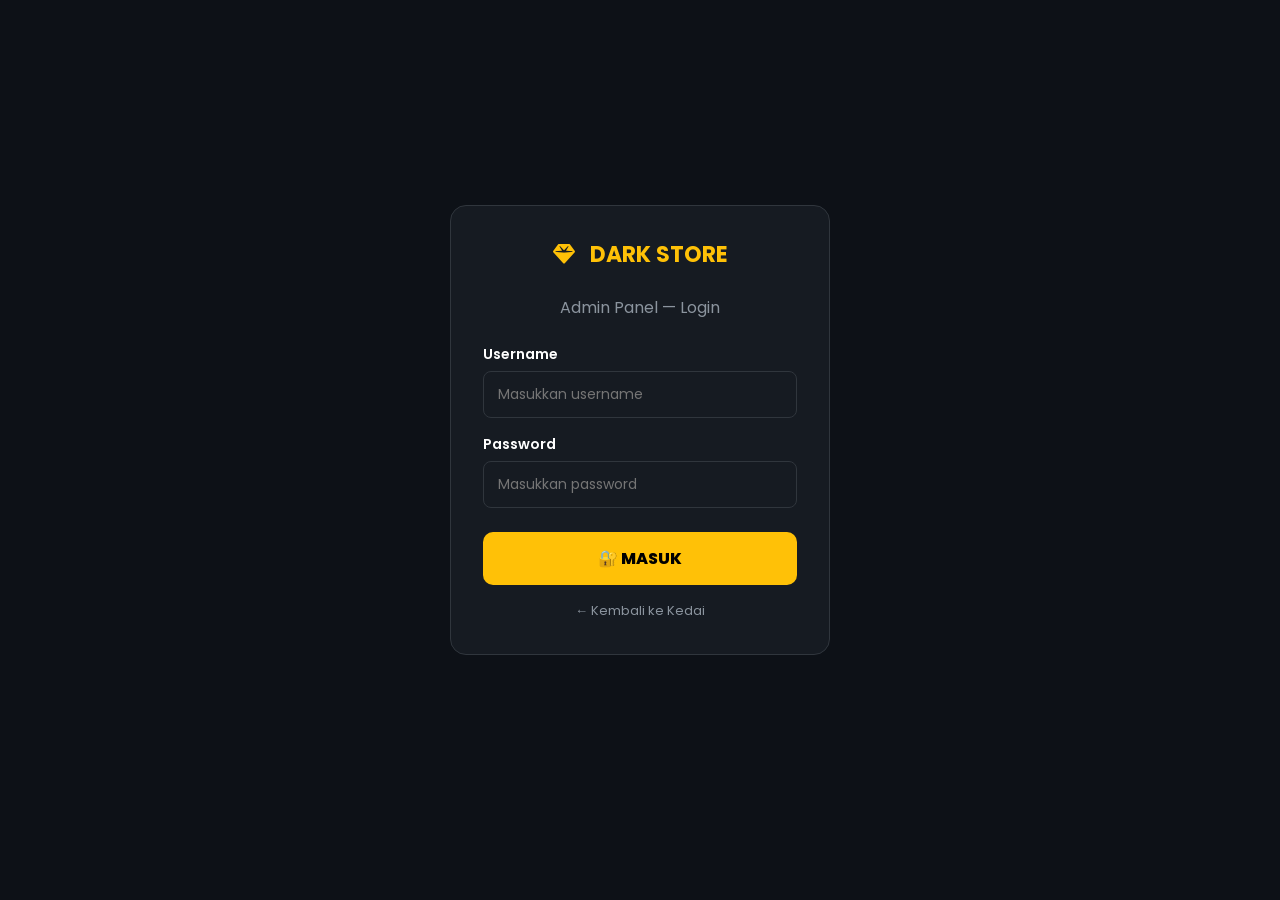
==== admin/dashboard.html @ 03d635fb "Add admin dashboard HTML structure" ====
<!DOCTYPE html>
<html lang="ms">
<head>
    <meta charset="UTF-8">
    <meta name="viewport" content="width=device-width, initial-scale=1.0">
    <title>Dashboard — DARK STORE</title>
    <link rel="preconnect" href="https://fonts.googleapis.com">
    <link rel="preconnect" href="https://fonts.gstatic.com" crossorigin>
    <link href="https://fonts.googleapis.com/css2?family=Poppins:wght@400;500;600;700;800;900&display=swap" rel="stylesheet">
    <link rel="stylesheet" href="https://cdnjs.cloudflare.com/ajax/libs/font-awesome/6.4.0/css/all.min.css">
    <link rel="stylesheet" href="../style.css">
</head>
<body class="admin-layout" onload="checkLogin()">
    <aside class="admin-sidebar">
        <div class="logo"><i class="fa-solid fa-gem"></i> DARK STORE</div>
        <nav>
            <a href="dashboard.html" class="active"><i class="fa-solid fa-chart-line"></i> Dashboard</a>
            <a href="produk.html"><i class="fa-solid fa-box"></i> Produk</a>
            <a href="#" onclick="logout()"><i class="fa-solid fa-right-from-bracket"></i> Keluar</a>
        </nav>
    </aside>

    <main class="admin-content">
        <div class="admin-header">
            <h1>📊 Dashboard</h1>
        </div>

        <div class="stats-grid">
            <div class="stat-card">
                <h3 id="totalProduk">0</h3>
                <p>Jumlah Produk</p>
            </div>
            <div class="stat-card">
                <h3>✅</h3>
                <p>Sistem Siap</p>
            </div>
            <div class="stat-card">
                <h3>24/7</h3>
                <p>Buka Sentiasa</p>
            </div>
        </div>

        <div class="form-card">
            <h3>👋 Selamat Datang, Admin!</h3>
            <p style="color:var(--gray);margin-top:10px">Guna menu di kiri untuk urus produk kedai anda.</p>
            <ul style="margin-top:15px;color:var(--gray);font-size:14px;line-height:1.8">
                <li>✅ Tambah produk baru di bahagian Produk</li>
                <li>✅ Hapus produk yang tak dijual lagi</li>
                <li>✅ Pelanggan klik BELI → terus buka WhatsApp anda</li>
                <li>✅ Nombor WhatsApp: +60194939829</li>
            </ul>
        </div>
    </main>

    <script src="../script.js"></script>
</body>
</html>
---- style.css ----
:root {
    --bg: #0D1117;
    --card: #161B22;
    --gold: #FFC107;
    --orange: #FF4500;
    --green: #22C55E;
    --text: #FFFFFF;
    --gray: #8B949E;
    --border: #30363D;
}

* {
    margin: 0;
    padding: 0;
    box-sizing: border-box;
    font-family: 'Poppins', sans-serif;
}

body {
    background: var(--bg);
    color: var(--text);
    min-height: 100vh;
    padding-bottom: 40px;
}

a { text-decoration: none; color: inherit; }
button { border: none; cursor: pointer; font-weight: 600; transition: all 0.2s ease; }
input, select {
    width: 100%;
    padding: 12px 14px;
    border-radius: 8px;
    border: 1px solid var(--border);
    background: var(--card);
    color: var(--text);
    font-size: 14px;
    outline: none;
}
input:focus, select:focus { border-color: var(--gold); }

.header {
    display: flex;
    justify-content: space-between;
    align-items: center;
    padding: 16px 20px;
    background: var(--card);
    border-bottom: 1px solid var(--border);
    position: sticky;
    top: 0;
    z-index: 100;
}

.logo {
    display: flex;
    align-items: center;
    gap: 8px;
    font-size: 20px;
    font-weight: 900;
    color: var(--gold);
}

.logo i { font-size: 24px; }
.admin-btn {
    padding: 8px 16px;
    background: var(--gold);
    color: #000;
    border-radius: 8px;
    font-weight: 700;
    font-size: 14px;
}

.banner {
    padding: 30px 20px;
    text-align: center;
    background: linear-gradient(135deg, #161B22 0%, #0D1117 100%);
    border-bottom: 1px solid var(--border);
}

.banner h1 { font-size: 24px; font-weight: 800; margin-bottom: 8px; }
.banner p { font-size: 14px; color: var(--gray); }

.container { padding: 24px 20px; max-width: 1200px; margin: 0 auto; }
.section-title { font-size: 20px; margin-bottom: 20px; text-align: center; color: var(--gold); }

.product-grid {
    display: grid;
    grid-template-columns: repeat(auto-fill, minmax(250px, 1fr));
    gap: 16px;
}

.product-card {
    background: var(--card);
    border: 1px solid var(--border);
    border-radius: 12px;
    padding: 20px;
    transition: all 0.3s ease;
}

.product-card:hover { border-color: var(--gold); transform: translateY(-3px); }
.product-img {
    width: 60px; height: 60px; background: rgba(255,193,7,0.1);
    border-radius: 10px; display: flex; align-items: center; justify-content: center;
    font-size: 28px; color: var(--gold); margin-bottom: 14px;
}
.product-name { font-size: 16px; font-weight: 700; margin-bottom: 8px; }
.product-desc { font-size: 12px; color: var(--gray); margin-bottom: 12px; }
.product-price { font-size: 20px; font-weight: 900; color: var(--gold); margin-bottom: 14px; }
.buy-btn {
    width: 100%; padding: 12px; background: var(--gold); color: #000;
    font-size: 15px; font-weight: 800; border-radius: 8px;
}
.buy-btn:hover { background: #FFD600; transform: scale(1.02); }

footer { text-align: center; padding: 30px 20px; color: var(--gray); font-size: 13px; border-top: 1px solid var(--border); margin-top: 40px; }

/* Admin Panel */
.admin-wrap { min-height: 100vh; display: flex; flex-direction: column; background: var(--bg); }
.admin-login-box {
    flex: 1; display: flex; align-items: center; justify-content: center; padding: 20px;
}
.admin-login-card {
    background: var(--card); border: 1px solid var(--border); border-radius: 16px;
    padding: 32px; width: 100%; max-width: 380px; text-align: center;
}
.admin-login-card h2 { color: var(--gold); margin-bottom: 24px; font-size: 22px; }
.admin-login-card h2 i { margin-right: 10px; }
.form-group { margin-bottom: 16px; text-align: left; }
.form-group label { display: block; margin-bottom: 6px; font-size: 14px; font-weight: 600; }
.admin-login-card button {
    width: 100%; padding: 14px; background: var(--gold); color: #000;
    font-size: 16px; font-weight: 800; border-radius: 10px; margin-top: 8px;
}
.back-link { display: inline-block; margin-top: 16px; color: var(--gray); font-size: 13px; }

.admin-layout { display: flex; min-height: 100vh; }
.admin-sidebar {
    width: 240px; background: var(--card); border-right: 1px solid var(--border);
    position: fixed; height: 100vh; padding: 20px 0;
}
.admin-sidebar .logo { padding: 0 20px 20px; border-bottom: 1px solid var(--border); margin-bottom: 20px; font-size: 16px; }
.admin-sidebar nav a {
    display: flex; align-items: center; gap: 10px; padding: 12px 20px;
    color: var(--gray); font-weight: 500; border-left: 3px solid transparent; font-size: 14px;
}
.admin-sidebar nav a:hover, .admin-sidebar nav a.active {
    background: rgba(255,193,7,0.1); color: var(--gold); border-left-color: var(--gold);
}
.admin-content { margin-left: 240px; flex: 1; padding: 24px; background: var(--bg); }
.admin-header { display: flex; justify-content: space-between; align-items: center; margin-bottom: 24px; flex-wrap: wrap; gap: 12px; }
.admin-header h1 { font-size: 22px; }

.btn { padding: 10px 16px; border-radius: 8px; font-weight: 600; font-size: 14px; }
.btn-gold { background: var(--gold); color: #000; }
.btn-red { background: #EF4444; color: white; }
.btn-green { background: var(--green); color: white; }
.btn-sm { padding: 6px 12px; font-size: 13px; }

.stats-grid { display: grid; grid-template-columns: repeat(auto-fit, minmax(200px, 1fr)); gap: 16px; margin-bottom: 24px; }
.stat-card { background: var(--card); border: 1px solid var(--border); border-radius: 12px; padding: 20px; }
.stat-card h3 { font-size: 28px; font-weight: 900; color: var(--gold); }
.stat-card p { color: var(--gray); margin-top: 6px; font-size: 14px; }

.form-card {
    background: var(--card); border: 1px solid var(--border); border-radius: 12px;
    padding: 24px; margin-bottom: 24px; max-width: 500px;
}
.form-card h3 { margin-bottom: 20px; font-size: 18px; }

.table-wrapper { background: var(--card); border: 1px solid var(--border); border-radius: 12px; overflow: hidden; }
table { width: 100%; border-collapse: collapse; }
th, td { padding: 12px 16px; text-align: left; border-bottom: 1px solid var(--border); font-size: 14px; }
th { background: var(--card); color: var(--gold); font-weight: 700; }
tr:hover { background: rgba(48,54,61,0.5); }

.empty-state { text-align: center; padding: 40px 20px; color: var(--gray); }
.empty-state i { font-size: 40px; margin-bottom: 12px; opacity: 0.4; }

@media (max-width: 768px) {
    .product-grid { grid-template-columns: repeat(2, 1fr); }
    .admin-sidebar { width: 100%; position: relative; height: auto; }
    .admin-content { margin-left: 0; padding: 16px; }
    .stats-grid { grid-template-columns: 1fr; }
  }
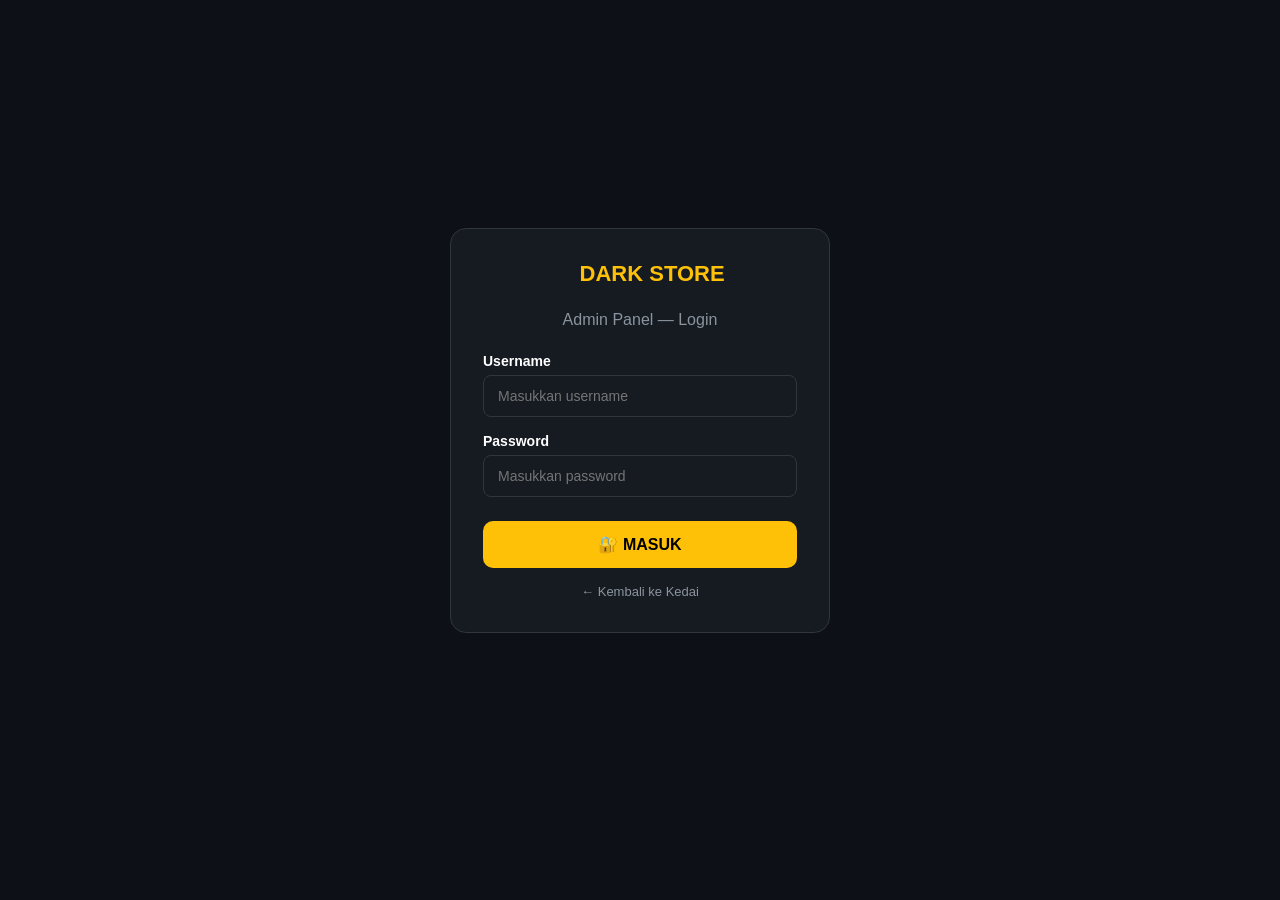
==== commit 7fed8f41: "Enhance admin dashboard with category and product management" ====
--- a/admin/dashboard.html
+++ b/admin/dashboard.html
@@ -14,44 +14,111 @@
     <aside class="admin-sidebar">
         <div class="logo"><i class="fa-solid fa-gem"></i> DARK STORE</div>
         <nav>
-            <a href="dashboard.html" class="active"><i class="fa-solid fa-chart-line"></i> Dashboard</a>
-            <a href="produk.html"><i class="fa-solid fa-box"></i> Produk</a>
+            <a href="#" class="active" onclick="showSection('sec-kategori'); return false;"><i class="fa-solid fa-tags"></i> Kelola Kategori</a>
+            <a href="#" onclick="showSection('sec-produk'); return false;"><i class="fa-solid fa-boxes-stacked"></i> Kelola Produk</a>
             <a href="#" onclick="logout()"><i class="fa-solid fa-right-from-bracket"></i> Keluar</a>
         </nav>
     </aside>
 
     <main class="admin-content">
         <div class="admin-header">
-            <h1>📊 Dashboard</h1>
+            <h1>📊 Admin Panel</h1>
         </div>
 
-        <div class="stats-grid">
-            <div class="stat-card">
-                <h3 id="totalProduk">0</h3>
-                <p>Jumlah Produk</p>
+        <!-- ========== SECTION: KELOLA KATEGORI ========== -->
+        <div id="sec-kategori" class="admin-section">
+            <div class="form-card" id="katForm">
+                <h3 id="katFormTitle">➕ Tambah Kategori Baru</h3>
+                <input type="hidden" id="editKatId">
+                
+                <div class="form-group">
+                    <label>Nama Kategori</label>
+                    <input type="text" id="katNama" placeholder="Contoh: Free Fire">
+                </div>
+                <div class="form-group">
+                    <label>Ikon Emoji</label>
+                    <input type="text" id="katIcon" placeholder="Contoh: 🔥" value="📦">
+                </div>
+                <div class="form-group">
+                    <label>Jenis Pesanan</label>
+                    <select id="katJenis">
+                        <option value="diamond">💎 Diamond / Top Up (Minta Player ID)</option>
+                        <option value="boost">📈 Boost / Promote (Minta Link)</option>
+                    </select>
+                </div>
+                
+                <button class="btn btn-gold" id="katBtn" onclick="editKatId.value ? simpanEditKategori() : tambahKategori()" style="width:100%;margin-top:10px">💾 SIMPAN KATEGORI</button>
+                <button class="btn btn-gray" onclick="resetKategoriForm()" style="width:100%;margin-top:8px">🔄 Reset</button>
             </div>
-            <div class="stat-card">
-                <h3>✅</h3>
-                <p>Sistem Siap</p>
-            </div>
-            <div class="stat-card">
-                <h3>24/7</h3>
-                <p>Buka Sentiasa</p>
+
+            <div class="form-card" style="max-width:100%">
+                <h3 style="margin-bottom:20px">📋 Senarai Kategori</h3>
+                <div class="table-wrapper">
+                    <table>
+                        <thead>
+                            <tr>
+                                <th>#</th>
+                                <th>Ikon</th>
+                                <th>Nama Kategori</th>
+                                <th>Jenis</th>
+                                <th>Tindakan</th>
+                            </tr>
+                        </thead>
+                        <tbody id="kategoriList"></tbody>
+                    </table>
+                </div>
             </div>
         </div>
 
-        <div class="form-card">
-            <h3>👋 Selamat Datang, Admin!</h3>
-            <p style="color:var(--gray);margin-top:10px">Guna menu di kiri untuk urus produk kedai anda.</p>
-            <ul style="margin-top:15px;color:var(--gray);font-size:14px;line-height:1.8">
-                <li>✅ Tambah produk baru di bahagian Produk</li>
-                <li>✅ Hapus produk yang tak dijual lagi</li>
-                <li>✅ Pelanggan klik BELI → terus buka WhatsApp anda</li>
-                <li>✅ Nombor WhatsApp: +60194939829</li>
-            </ul>
+        <!-- ========== SECTION: KELOLA PRODUK ========== -->
+        <div id="sec-produk" class="admin-section" style="display:none">
+            <div class="form-card" id="prodForm">
+                <h3 id="prodFormTitle">➕ Tambah Produk Baru</h3>
+                <input type="hidden" id="editProdId">
+                
+                <div class="form-group">
+                    <label>Kategori</label>
+                    <select id="prodKategori"></select>
+                </div>
+                <div class="form-group">
+                    <label>Nama Produk</label>
+                    <input type="text" id="prodNama" placeholder="Contoh: 50 Diamond FF">
+                </div>
+                <div class="form-group">
+                    <label>Harga</label>
+                    <input type="text" id="prodHarga" placeholder="Contoh: RM3.50">
+                </div>
+                <div class="form-group">
+                    <label>Waktu Proses</label>
+                    <input type="text" id="prodProses" placeholder="Contoh: Proses 1-5 Minit" value="Proses 1-5 Minit">
+                </div>
+                
+                <button class="btn btn-gold" id="prodBtn" onclick="editProdId.value ? simpanEditProduk() : tambahProduk()" style="width:100%;margin-top:10px">💾 SIMPAN PRODUK</button>
+                <button class="btn btn-gray" onclick="resetProdukForm()" style="width:100%;margin-top:8px">🔄 Reset</button>
+            </div>
+
+            <div class="form-card" style="max-width:100%">
+                <h3 style="margin-bottom:20px">📋 Senarai Produk</h3>
+                <div class="table-wrapper">
+                    <table>
+                        <thead>
+                            <tr>
+                                <th>#</th>
+                                <th>Ikon</th>
+                                <th>Kategori</th>
+                                <th>Nama Produk</th>
+                                <th>Harga</th>
+                                <th>Tindakan</th>
+                            </tr>
+                        </thead>
+                        <tbody id="produkList"></tbody>
+                    </table>
+                </div>
+            </div>
         </div>
     </main>
 
     <script src="../script.js"></script>
 </body>
-</html>
+                </html>
+    
--- a/style.css
+++ b/style.css
@@ -181,3 +181,76 @@
     .stats-grid { grid-template-columns: 1fr; }
   }
   
+/* Filter Kategori */
+.filter-bar {
+    display: flex;
+    flex-wrap: wrap;
+    gap: 10px;
+    margin-bottom: 24px;
+    justify-content: center;
+}
+
+.filter-btn {
+    padding: 10px 18px;
+    background: var(--card);
+    border: 1px solid var(--border);
+    color: var(--text);
+    border-radius: 8px;
+    font-size: 14px;
+    font-weight: 600;
+    transition: all 0.2s ease;
+}
+
+.filter-btn:hover { border-color: var(--gold); }
+.filter-btn.active {
+    background: var(--gold);
+    color: #000;
+    border-color: var(--gold);
+}
+
+/* MODAL BORANG ORDER */
+.modal-overlay {
+    position: fixed;
+    top: 0; left: 0;
+    width: 100%; height: 100%;
+    background: rgba(0,0,0,0.8);
+    display: flex;
+    align-items: center;
+    justify-content: center;
+    z-index: 999;
+    padding: 20px;
+}
+
+.modal-content {
+    background: var(--card);
+    border: 1px solid var(--border);
+    border-radius: 16px;
+    padding: 28px;
+    width: 100%;
+    max-width: 420px;
+    position: relative;
+    animation: modalFade 0.3s ease;
+}
+
+@keyframes modalFade {
+    from { transform: scale(0.9); opacity: 0; }
+    to { transform: scale(1); opacity: 1; }
+}
+
+.modal-close {
+    position: absolute;
+    top: 16px; right: 20px;
+    font-size: 24px;
+    color: var(--gray);
+    cursor: pointer;
+    line-height: 1;
+}
+
+.modal-close:hover { color: var(--text); }
+
+.admin-section { animation: fadeIn 0.3s ease; }
+@keyframes fadeIn { from { opacity:0; } to { opacity:1; } }
+
+.btn-gray { background: var(--border); color: var(--text); }
+.btn-gray:hover { background: #444C56; }
+            
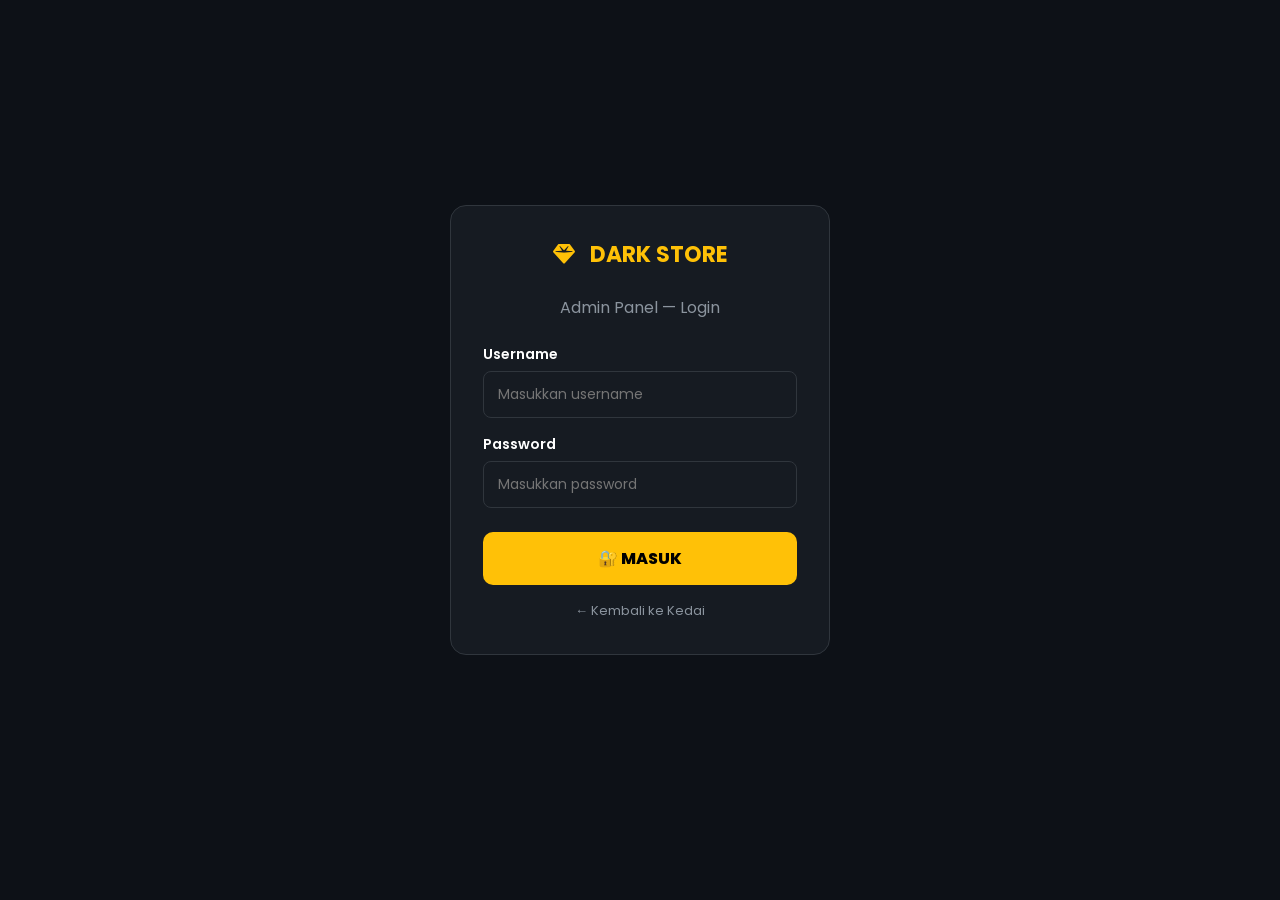
==== commit 8ed5de2e: "Refactor category and product form IDs and placeholders" ====
--- a/admin/dashboard.html
+++ b/admin/dashboard.html
@@ -27,27 +27,27 @@
 
         <!-- ========== SECTION: KELOLA KATEGORI ========== -->
         <div id="sec-kategori" class="admin-section">
-            <div class="form-card" id="katForm">
+            <div class="form-card" id="formKategori">
                 <h3 id="katFormTitle">➕ Tambah Kategori Baru</h3>
                 <input type="hidden" id="editKatId">
-                
+
                 <div class="form-group">
                     <label>Nama Kategori</label>
-                    <input type="text" id="katNama" placeholder="Contoh: Free Fire">
+                    <input type="text" id="namaKategori" placeholder="Contoh: Free Fire">
                 </div>
                 <div class="form-group">
                     <label>Ikon Emoji</label>
-                    <input type="text" id="katIcon" placeholder="Contoh: 🔥" value="📦">
+                    <input type="text" id="ikonKategori" placeholder="Contoh: 🔥" value="📦">
                 </div>
                 <div class="form-group">
                     <label>Jenis Pesanan</label>
-                    <select id="katJenis">
+                    <select id="jenisKategori">
                         <option value="diamond">💎 Diamond / Top Up (Minta Player ID)</option>
                         <option value="boost">📈 Boost / Promote (Minta Link)</option>
                     </select>
                 </div>
-                
-                <button class="btn btn-gold" id="katBtn" onclick="editKatId.value ? simpanEditKategori() : tambahKategori()" style="width:100%;margin-top:10px">💾 SIMPAN KATEGORI</button>
+
+                <button class="btn btn-gold" id="katBtn" onclick="simpanKategori()" style="width:100%;margin-top:10px">💾 SIMPAN KATEGORI</button>
                 <button class="btn btn-gray" onclick="resetKategoriForm()" style="width:100%;margin-top:8px">🔄 Reset</button>
             </div>
 
@@ -64,7 +64,7 @@
                                 <th>Tindakan</th>
                             </tr>
                         </thead>
-                        <tbody id="kategoriList"></tbody>
+                        <tbody id="tabel-kategori"></tbody>
                     </table>
                 </div>
             </div>
@@ -72,28 +72,28 @@
 
         <!-- ========== SECTION: KELOLA PRODUK ========== -->
         <div id="sec-produk" class="admin-section" style="display:none">
-            <div class="form-card" id="prodForm">
+            <div class="form-card" id="formProduk">
                 <h3 id="prodFormTitle">➕ Tambah Produk Baru</h3>
                 <input type="hidden" id="editProdId">
-                
+
                 <div class="form-group">
                     <label>Kategori</label>
-                    <select id="prodKategori"></select>
+                    <select id="selectKategori"></select>
                 </div>
                 <div class="form-group">
                     <label>Nama Produk</label>
-                    <input type="text" id="prodNama" placeholder="Contoh: 50 Diamond FF">
+                    <input type="text" id="namaProduk" placeholder="Contoh: 50 Diamond FF">
                 </div>
                 <div class="form-group">
                     <label>Harga</label>
-                    <input type="text" id="prodHarga" placeholder="Contoh: RM3.50">
+                    <input type="text" id="hargaProduk" placeholder="Contoh: RM3.50">
                 </div>
                 <div class="form-group">
                     <label>Waktu Proses</label>
-                    <input type="text" id="prodProses" placeholder="Contoh: Proses 1-5 Minit" value="Proses 1-5 Minit">
+                    <input type="text" id="prosesProduk" placeholder="Contoh: Proses 1-5 Minit" value="Proses 1-5 Minit">
                 </div>
-                
-                <button class="btn btn-gold" id="prodBtn" onclick="editProdId.value ? simpanEditProduk() : tambahProduk()" style="width:100%;margin-top:10px">💾 SIMPAN PRODUK</button>
+
+                <button class="btn btn-gold" id="prodBtn" onclick="simpanProduk()" style="width:100%;margin-top:10px">💾 SIMPAN PRODUK</button>
                 <button class="btn btn-gray" onclick="resetProdukForm()" style="width:100%;margin-top:8px">🔄 Reset</button>
             </div>
 
@@ -111,7 +111,7 @@
                                 <th>Tindakan</th>
                             </tr>
                         </thead>
-                        <tbody id="produkList"></tbody>
+                        <tbody id="tabel-produk"></tbody>
                     </table>
                 </div>
             </div>
@@ -120,5 +120,5 @@
 
     <script src="../script.js"></script>
 </body>
-                </html>
+                                    </html>
     
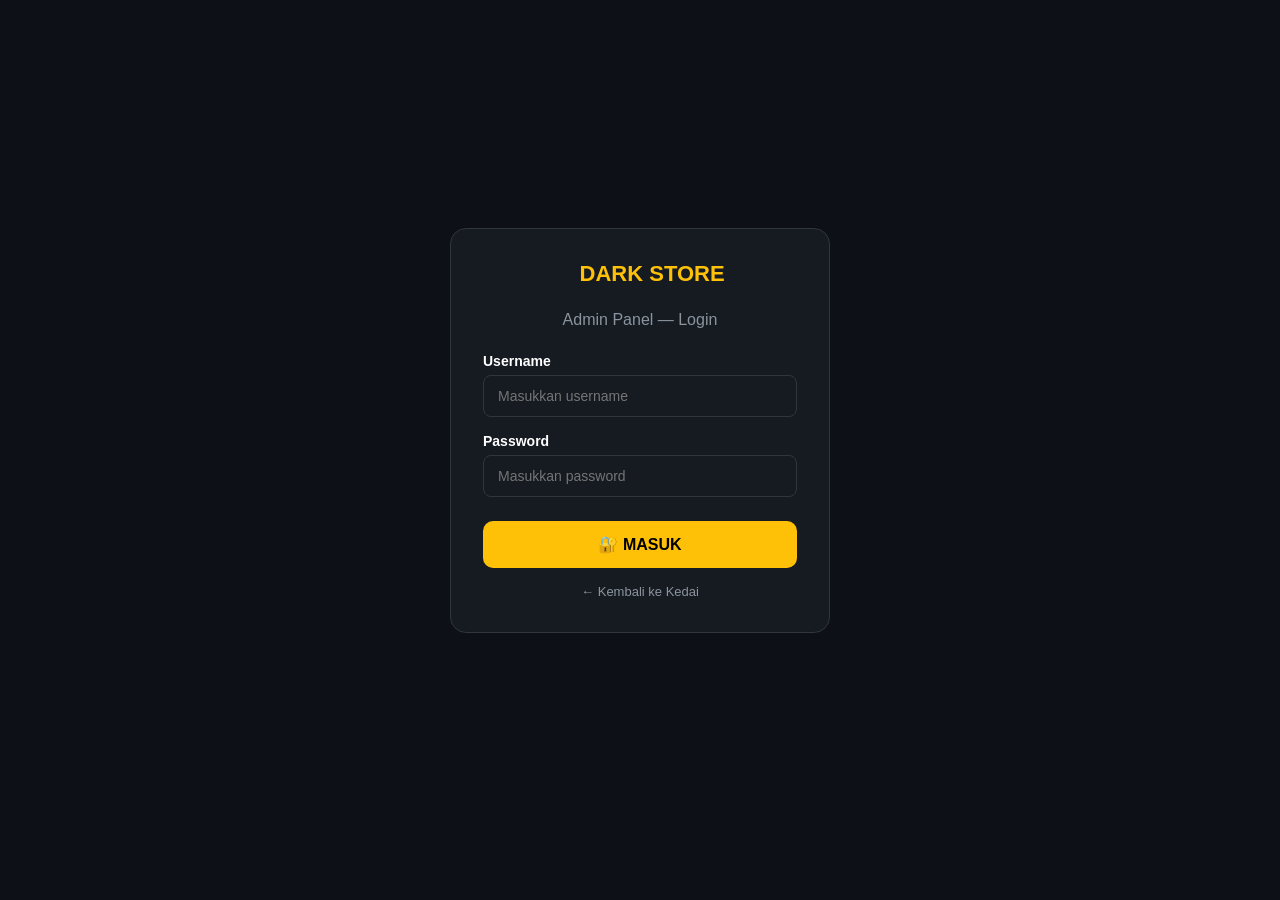
==== commit b5a9e06c: "Add dashboard.html for admin panel layout" ====
--- a/admin/dashboard.html
+++ b/admin/dashboard.html
@@ -25,12 +25,11 @@
             <h1>📊 Admin Panel</h1>
         </div>
 
-        <!-- ========== SECTION: KELOLA KATEGORI ========== -->
+        <!-- KATEGORI -->
         <div id="sec-kategori" class="admin-section">
             <div class="form-card" id="formKategori">
                 <h3 id="katFormTitle">➕ Tambah Kategori Baru</h3>
                 <input type="hidden" id="editKatId">
-
                 <div class="form-group">
                     <label>Nama Kategori</label>
                     <input type="text" id="namaKategori" placeholder="Contoh: Free Fire">
@@ -42,13 +41,12 @@
                 <div class="form-group">
                     <label>Jenis Pesanan</label>
                     <select id="jenisKategori">
-                        <option value="diamond">💎 Diamond / Top Up (Minta Player ID)</option>
-                        <option value="boost">📈 Boost / Promote (Minta Link)</option>
+                        <option value="diamond">💎 Diamond / Top Up</option>
+                        <option value="boost">📈 Boost / Promote</option>
                     </select>
                 </div>
-
-                <button class="btn btn-gold" id="katBtn" onclick="simpanKategori()" style="width:100%;margin-top:10px">💾 SIMPAN KATEGORI</button>
-                <button class="btn btn-gray" onclick="resetKategoriForm()" style="width:100%;margin-top:8px">🔄 Reset</button>
+                <button type="button" class="btn btn-gold" id="katBtn" onclick="simpanKategori()" style="width:100%;margin-top:10px">💾 SIMPAN KATEGORI</button>
+                <button type="button" class="btn btn-gray" onclick="resetKategoriForm()" style="width:100%;margin-top:8px">🔄 Reset</button>
             </div>
 
             <div class="form-card" style="max-width:100%">
@@ -70,12 +68,11 @@
             </div>
         </div>
 
-        <!-- ========== SECTION: KELOLA PRODUK ========== -->
+        <!-- PRODUK -->
         <div id="sec-produk" class="admin-section" style="display:none">
             <div class="form-card" id="formProduk">
                 <h3 id="prodFormTitle">➕ Tambah Produk Baru</h3>
                 <input type="hidden" id="editProdId">
-
                 <div class="form-group">
                     <label>Kategori</label>
                     <select id="selectKategori"></select>
@@ -92,9 +89,8 @@
                     <label>Waktu Proses</label>
                     <input type="text" id="prosesProduk" placeholder="Contoh: Proses 1-5 Minit" value="Proses 1-5 Minit">
                 </div>
-
-                <button class="btn btn-gold" id="prodBtn" onclick="simpanProduk()" style="width:100%;margin-top:10px">💾 SIMPAN PRODUK</button>
-                <button class="btn btn-gray" onclick="resetProdukForm()" style="width:100%;margin-top:8px">🔄 Reset</button>
+                <button type="button" class="btn btn-gold" id="prodBtn" onclick="simpanProduk()" style="width:100%;margin-top:10px">💾 SIMPAN PRODUK</button>
+                <button type="button" class="btn btn-gray" onclick="resetProdukForm()" style="width:100%;margin-top:8px">🔄 Reset</button>
             </div>
 
             <div class="form-card" style="max-width:100%">
@@ -120,5 +116,5 @@
 
     <script src="../script.js"></script>
 </body>
-                                    </html>
-    
+                                                                                                  </html>
+                                                                                                  
